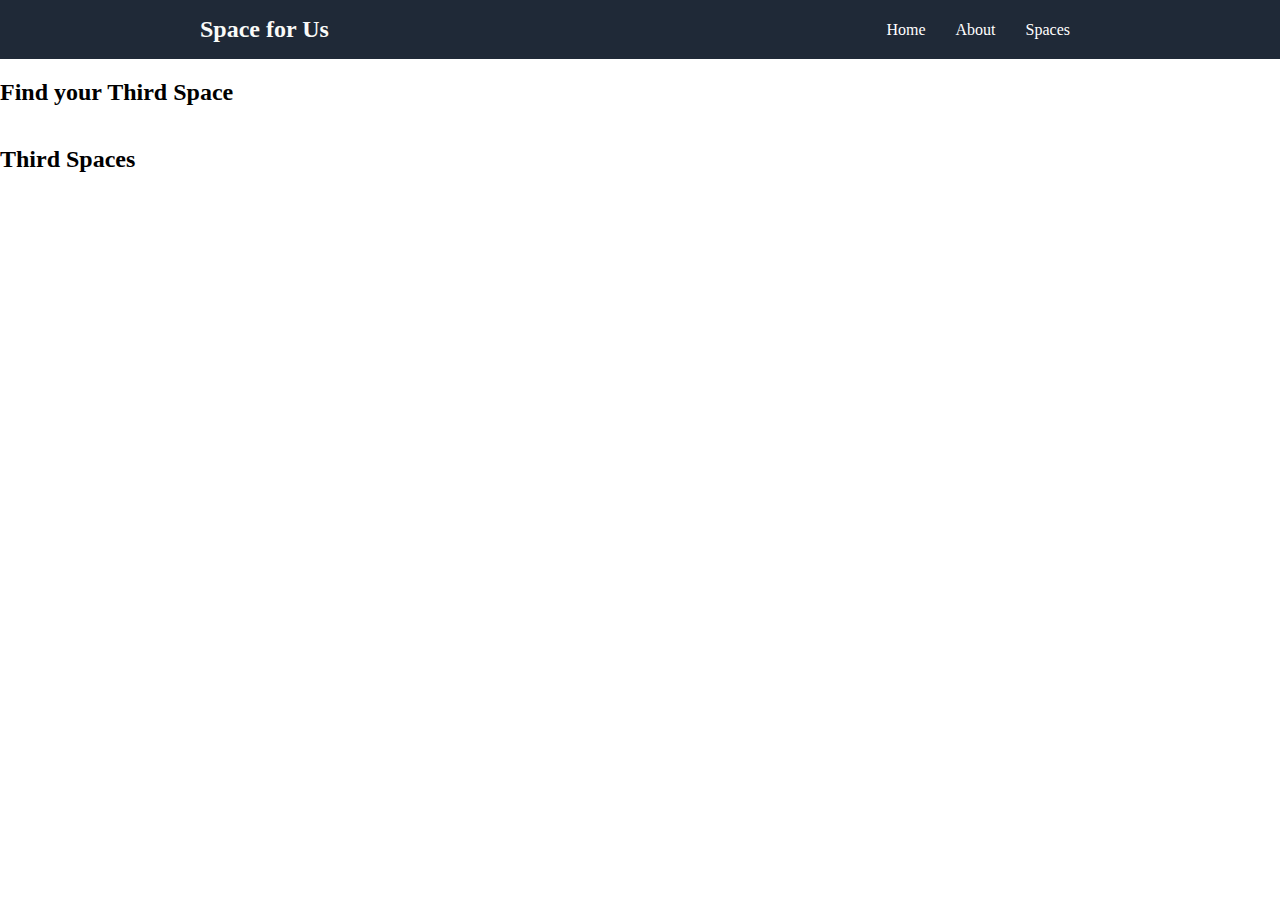
==== index.html @ fc7d2fa6 "navbar style" ====
<!DOCTYPE html>
<html lang="en" class="scroll-smooth" style>
<head>
    <meta charset="UTF-8">
    <meta name="viewport" content="width=device-width, initial-scale=1.0">
    <title>Third Spaces</title>
    <link rel="stylesheet" href="./assets/css/styles.css">
</head>
<body>

    <div class="navbar" id="home">

        <div class="logo">
            <h1>Space for Us</h1>
        </div>

        <div class="right-links">
            <ul>
                <li><a href="#home">Home</a></li>
                <li><a href="#about">About</a></li>
                <li><a href="#spaces">Spaces</a></li>
            </ul>
        </div>

    </div>

    <div class="header">
        <div class="container" id="about">
            <h2>Find your Third Space</h2>
            
        </div>
    </div>
    
    <div class="main">

        <div class="container" id="spaces">
            <h2>Third Spaces</h2>
            <ul>
                <li></li>
            </ul>
        </div>
        <div class="quote">

        </div>

    </div>


    <div class="footer">

    </div>
</body>
</html>
---- assets/css/styles.css ----
body {
    height: 100vh;
    margin: 0;
    padding: 0;
    font-family: roboto;
    display: flex;
    flex-direction: column;
}

.navbar {
    background-color: #1f2937;
    display: flex;
    justify-content: space-between;
    align-items: center;
    padding: 0 200px;
}

h1 {
    color: #F9FAF8;
    font-size: 24px;
} 

.right-links a,
.right-links a:visited,
.right-links a:active{
    color: white;
    text-decoration: none;
    margin: 0 10px;
}

.right-links a:hover {
    color: #3882f6
}

ul {
    list-style-type: none;
    margin: 0;
    padding: 0;
    display: flex;
    gap: 10px;
}
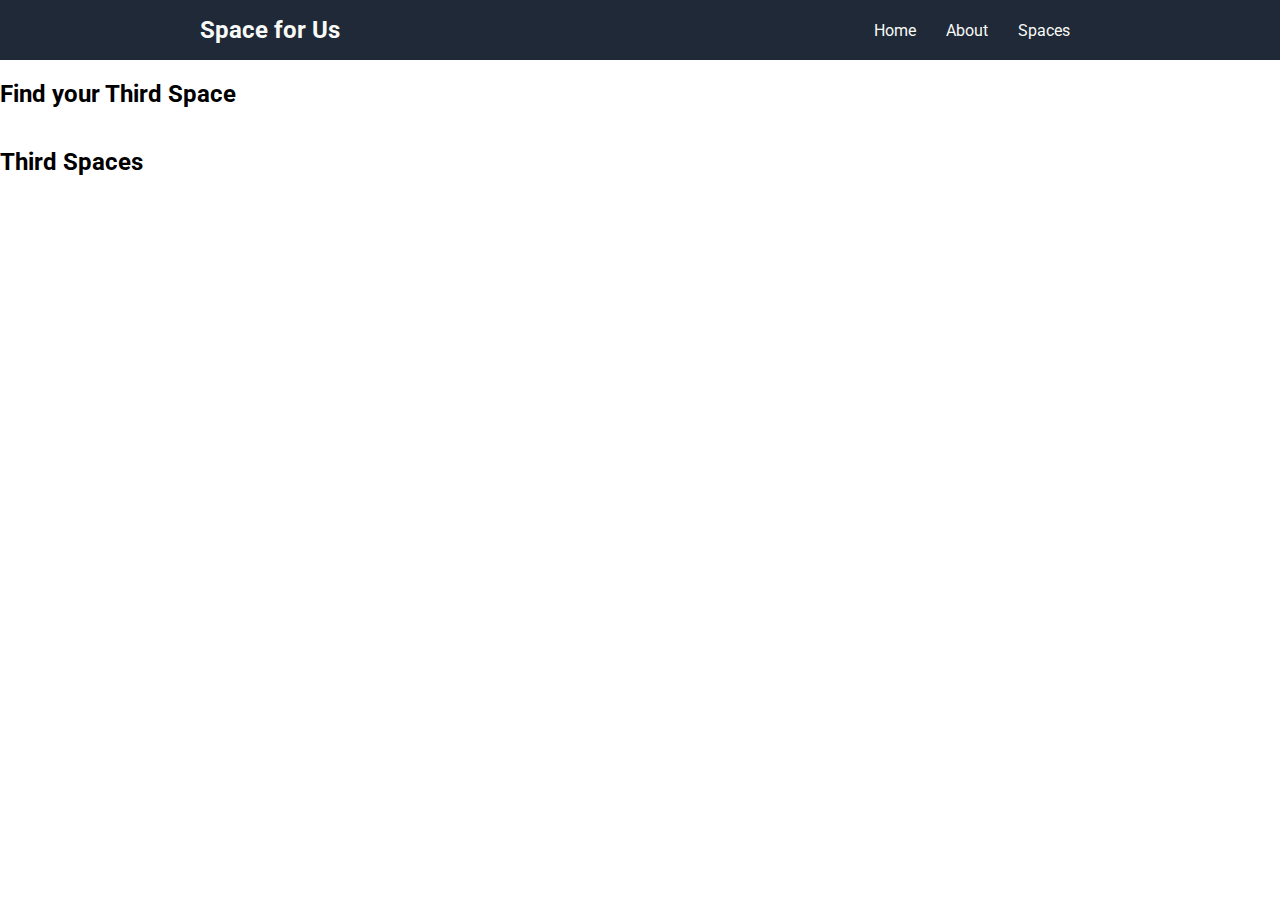
==== commit b3e18527: "navbar style" ====
--- a/index.html
+++ b/index.html
@@ -27,10 +27,10 @@
     <div class="header">
         <div class="container" id="about">
             <h2>Find your Third Space</h2>
-            
+            <p></p>
         </div>
     </div>
-    
+
     <div class="main">
 
         <div class="container" id="spaces">
--- a/assets/css/styles.css
+++ b/assets/css/styles.css
@@ -1,8 +1,10 @@
+@import url('https://fonts.googleapis.com/css2?family=Roboto:ital,wght@0,100..900;1,100..900&display=swap');
+
 body {
     height: 100vh;
     margin: 0;
     padding: 0;
-    font-family: roboto;
+    font-family: Roboto, sans-serif;
     display: flex;
     flex-direction: column;
 }
@@ -23,13 +25,14 @@
 .right-links a,
 .right-links a:visited,
 .right-links a:active{
-    color: white;
+    color: #F9FAF8;
     text-decoration: none;
     margin: 0 10px;
 }
 
 .right-links a:hover {
-    color: #3882f6
+    color: #3882f6;
+    font-size: 18px;
 }
 
 ul {
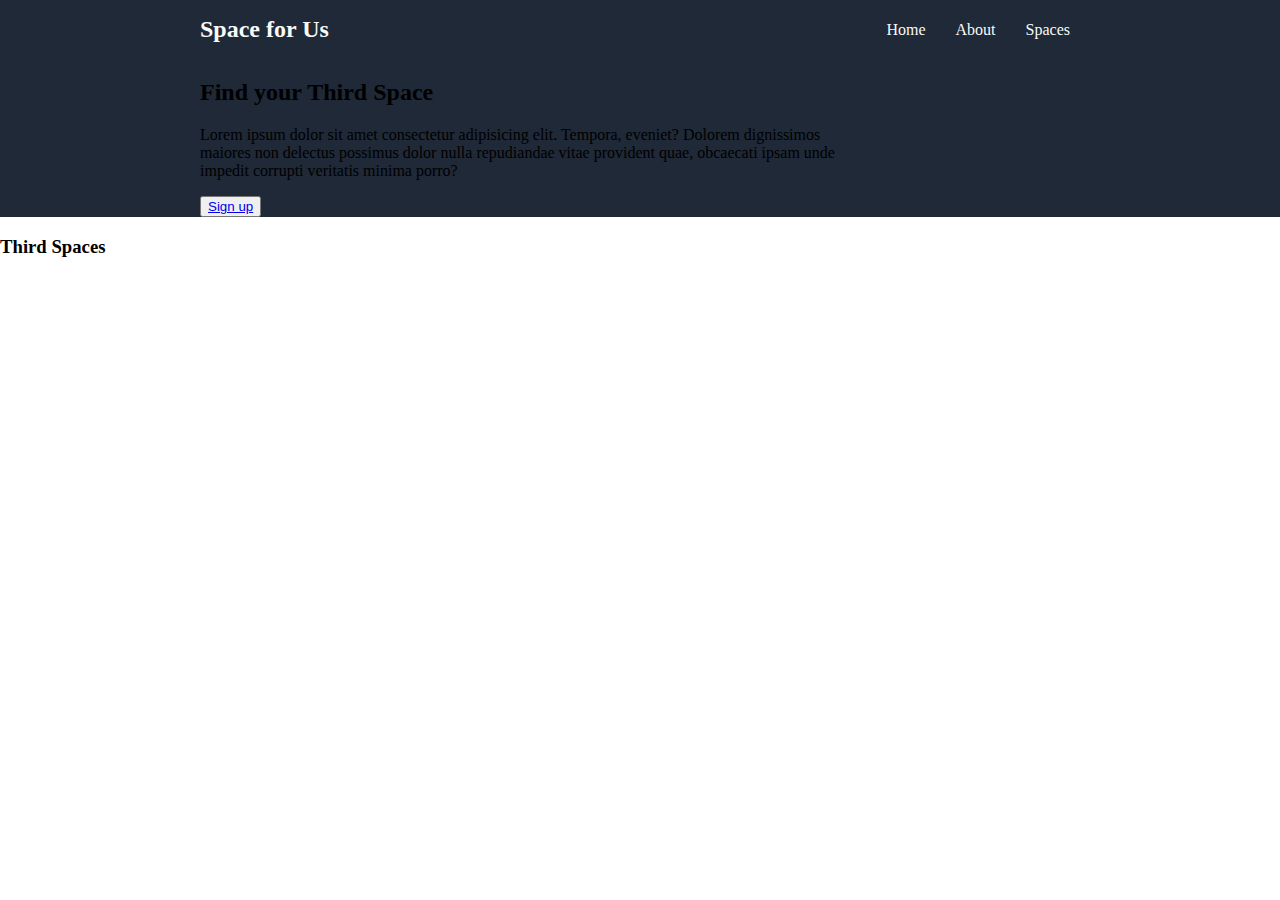
==== commit 995279ef: "header content and layout" ====
--- a/index.html
+++ b/index.html
@@ -24,17 +24,20 @@
 
     </div>
 
-    <div class="header">
-        <div class="container" id="about">
+    <div class="header" id="about">
+        <div class="hero-text">
             <h2>Find your Third Space</h2>
-            <p></p>
+            <p class="hero-text">Lorem ipsum dolor sit amet consectetur adipisicing elit. Tempora, eveniet? Dolorem dignissimos maiores non delectus possimus dolor nulla repudiandae vitae provident quae, obcaecati ipsam unde impedit corrupti veritatis minima porro?</p>
+            <button><a href=" "> Sign up</a></button>
         </div>
+            <img class="hero-img" src="./assets/images/gabin-vallet-J154nEkpzlQ-unsplash.jpg" alt="">
     </div>
-
+   
+    
     <div class="main">
 
         <div class="container" id="spaces">
-            <h2>Third Spaces</h2>
+            <h3>Third Spaces</h3>
             <ul>
                 <li></li>
             </ul>
--- a/assets/css/styles.css
+++ b/assets/css/styles.css
@@ -1,10 +1,8 @@
-@import url('https://fonts.googleapis.com/css2?family=Roboto:ital,wght@0,100..900;1,100..900&display=swap');
-
 body {
     height: 100vh;
     margin: 0;
     padding: 0;
-    font-family: Roboto, sans-serif;
+    font-family: roboto;
     display: flex;
     flex-direction: column;
 }
@@ -31,8 +29,7 @@
 }
 
 .right-links a:hover {
-    color: #3882f6;
-    font-size: 18px;
+    color: #3882f6
 }
 
 ul {
@@ -43,5 +40,19 @@
     gap: 10px;
 } 
 
+.header {
+    background-color: #1f2937;
+    display: flex;
+    justify-content: space-between;
+    align-items: center;
+    padding: 0 200px;
+    gap: 70px;
+}
+.hero-main {
+}
+.hero-img {
+    height: auto;
+    width: 35%;
+}
 
 
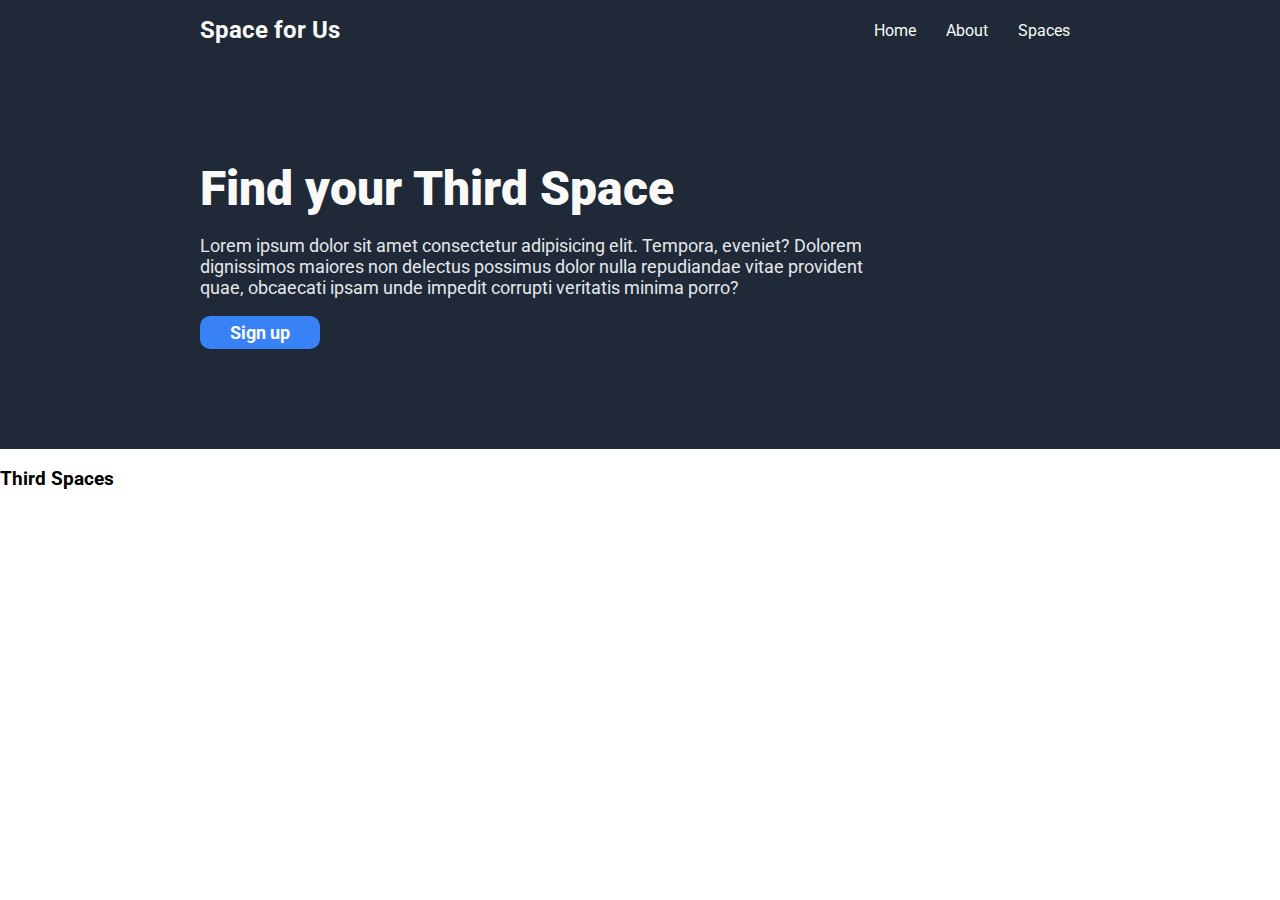
==== commit 6f5a8ddd: "header and button style" ====
--- a/index.html
+++ b/index.html
@@ -25,10 +25,10 @@
     </div>
 
     <div class="header" id="about">
-        <div class="hero-text">
+        <div class="hero-main">
             <h2>Find your Third Space</h2>
             <p class="hero-text">Lorem ipsum dolor sit amet consectetur adipisicing elit. Tempora, eveniet? Dolorem dignissimos maiores non delectus possimus dolor nulla repudiandae vitae provident quae, obcaecati ipsam unde impedit corrupti veritatis minima porro?</p>
-            <button><a href=" "> Sign up</a></button>
+            <button type= "button" class="btn-signup"><a href=" "> Sign up</a></button>
         </div>
             <img class="hero-img" src="./assets/images/gabin-vallet-J154nEkpzlQ-unsplash.jpg" alt="">
     </div>
--- a/assets/css/styles.css
+++ b/assets/css/styles.css
@@ -1,8 +1,10 @@
+@import url('https://fonts.googleapis.com/css2?family=Roboto:ital,wght@0,100..900;1,100..900&display=swap');
+
 body {
     height: 100vh;
     margin: 0;
     padding: 0;
-    font-family: roboto;
+    font-family: Roboto, sans-serif;
     display: flex;
     flex-direction: column;
 }
@@ -45,11 +47,44 @@
     display: flex;
     justify-content: space-between;
     align-items: center;
-    padding: 0 200px;
+    padding: 100px 200px;
     gap: 70px;
 }
-.hero-main {
+
+h2 {
+    color: #F9FAF8;
+    font-size: 48px;
+    font-weight: 900;
+    margin: 0;
 }
+
+p {
+    font-size: 18px;
+    color: #E5E7EB;
+}
+
+.btn-signup,
+.btn-signup a,
+.btn-signup a:visited
+.btn-signup a:active{
+    background-color: #3882f6;
+    color: #F9FAF8;
+    border: none;
+    border-radius: 10px;
+    padding: 3px 15px;
+    font-size: 18px;
+    font-weight: 700;
+    font-family: Roboto, sans-serif;
+    text-decoration: none;
+    display: flex;
+    justify-content: flex-start;
+    align-items: center;
+}
+
+.btn-signup a:hover{
+    color: #1f2937;
+}
+
 .hero-img {
     height: auto;
     width: 35%;
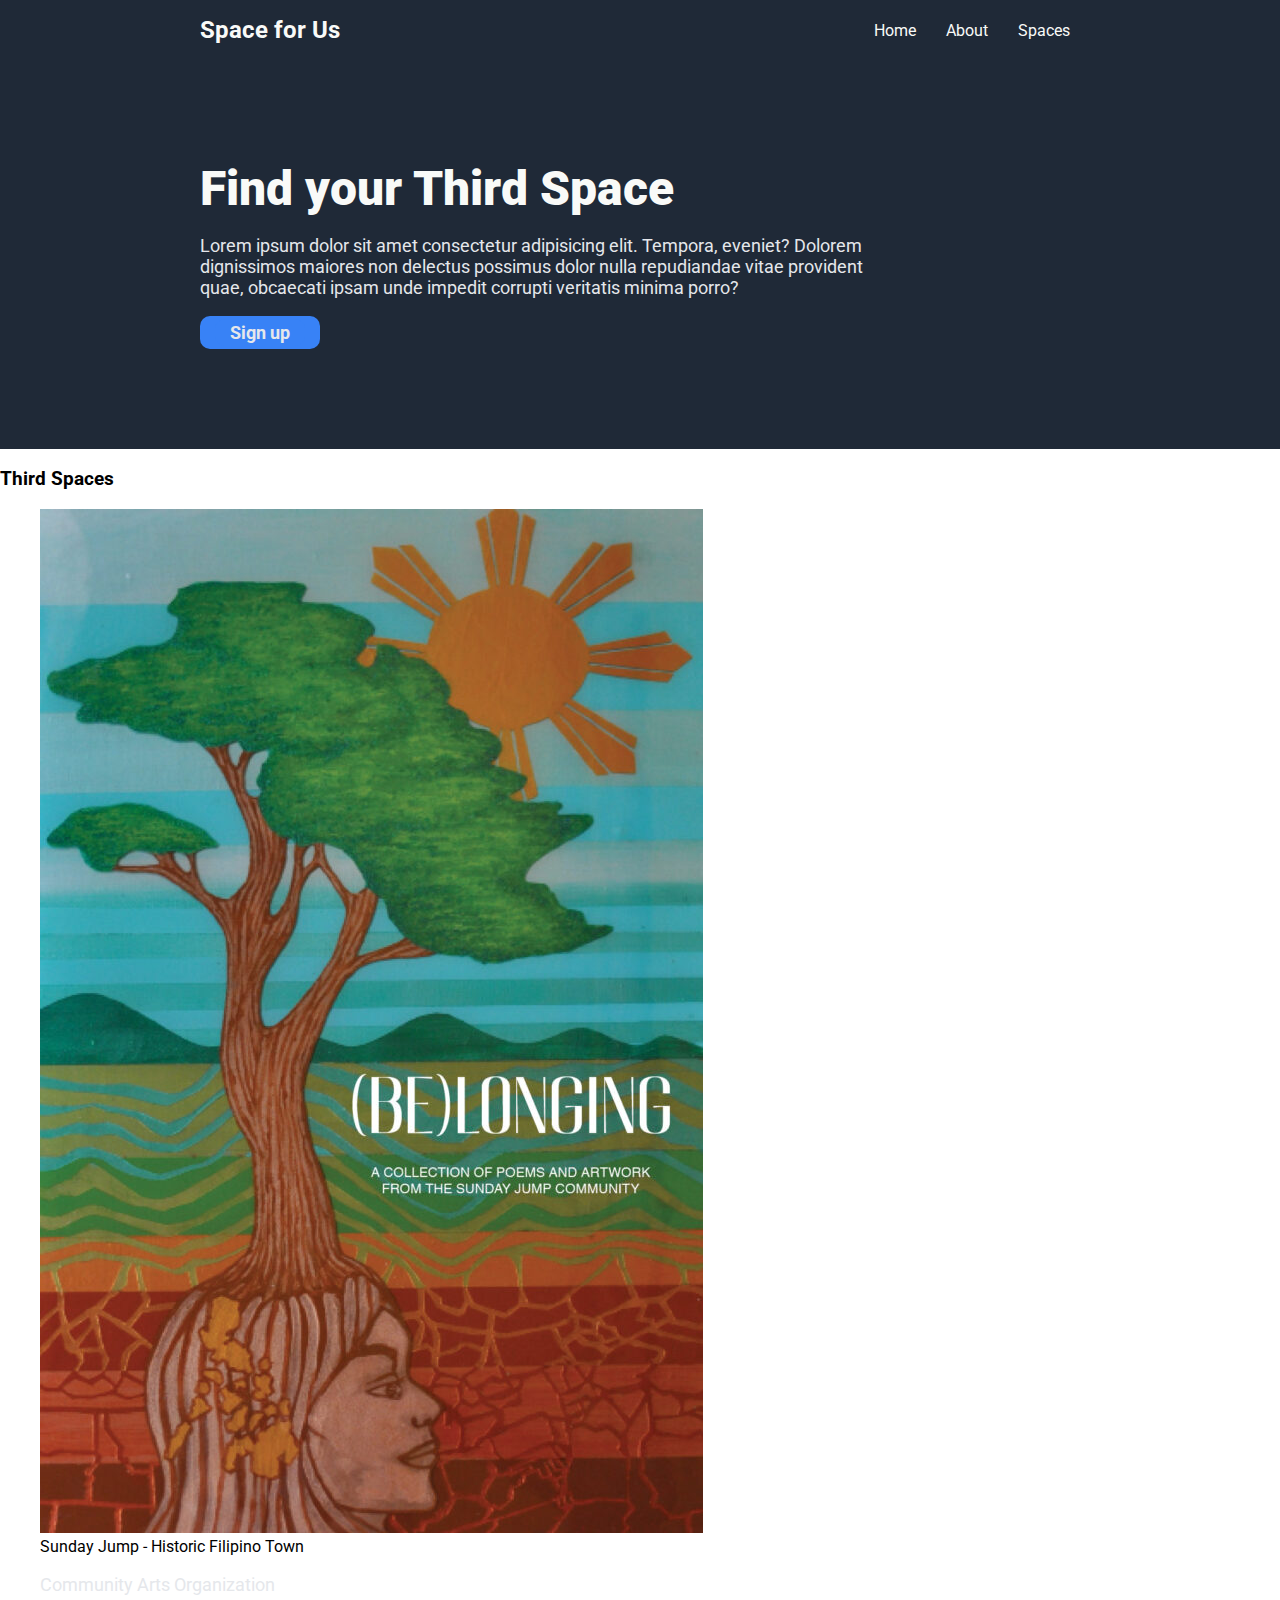
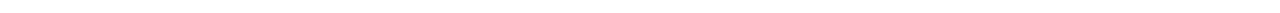
==== commit cbb705fb: "add some main content" ====
--- a/index.html
+++ b/index.html
@@ -36,11 +36,17 @@
     
     <div class="main">
 
-        <div class="container" id="spaces">
+        <div id="spaces">
             <h3>Third Spaces</h3>
-            <ul>
-                <li></li>
-            </ul>
+            <div class="container">
+                <figure class="card">
+                    <img src="./assets/images/sundayjump.jpg" alt="Sunday Jump Artwork">
+                    <figcaption>
+                        Sunday Jump - Historic Filipino Town
+                        <p>Community Arts Organization</p>
+                    </figcaption>
+                </figure>
+            </div>
         </div>
         <div class="quote">
 
--- a/assets/css/styles.css
+++ b/assets/css/styles.css
@@ -68,7 +68,7 @@
 .btn-signup a:visited
 .btn-signup a:active{
     background-color: #3882f6;
-    color: #F9FAF8;
+    color: #E5E7EB;
     border: none;
     border-radius: 10px;
     padding: 3px 15px;
@@ -91,3 +91,4 @@
 }
 
 
+
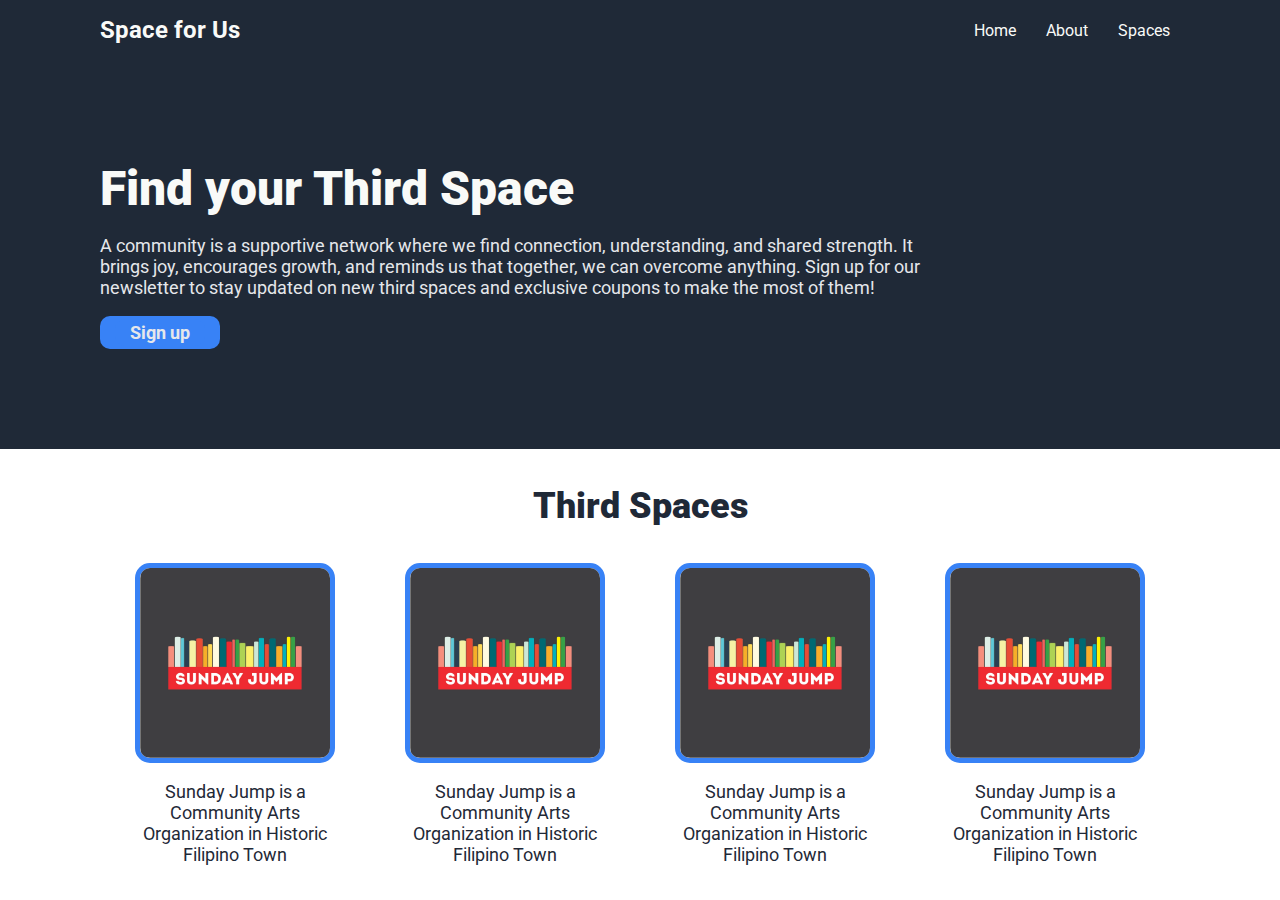
==== commit 5d2dbd83: "card layout and style" ====
--- a/index.html
+++ b/index.html
@@ -27,7 +27,7 @@
     <div class="header" id="about">
         <div class="hero-main">
             <h2>Find your Third Space</h2>
-            <p class="hero-text">Lorem ipsum dolor sit amet consectetur adipisicing elit. Tempora, eveniet? Dolorem dignissimos maiores non delectus possimus dolor nulla repudiandae vitae provident quae, obcaecati ipsam unde impedit corrupti veritatis minima porro?</p>
+            <p class="hero-text">A community is a supportive network where we find connection, understanding, and shared strength. It brings joy, encourages growth, and reminds us that together, we can overcome anything. Sign up for our newsletter to stay updated on new third spaces and exclusive coupons to make the most of them! </p>
             <button type= "button" class="btn-signup"><a href=" "> Sign up</a></button>
         </div>
             <img class="hero-img" src="./assets/images/gabin-vallet-J154nEkpzlQ-unsplash.jpg" alt="">
@@ -36,27 +36,35 @@
     
     <div class="main">
 
+        <h3>Third Spaces</h3>
         <div id="spaces">
-            <h3>Third Spaces</h3>
-            <div class="container">
-                <figure class="card">
-                    <img src="./assets/images/sundayjump.jpg" alt="Sunday Jump Artwork">
-                    <figcaption>
-                        Sunday Jump - Historic Filipino Town
-                        <p>Community Arts Organization</p>
-                    </figcaption>
-                </figure>
+            <div class="card">
+                <img class="card-img" src="./assets/images/Sunday+Jump+Logo.webp" alt="Sunday Jump Artwork">
+                <div class="card-text">
+                    <p> Sunday Jump is a Community Arts Organization in Historic Filipino Town </p>
+                </div>
+            </div>
+            <div class="card">
+                <img class="card-img" src="./assets/images/Sunday+Jump+Logo.webp" alt="Sunday Jump Artwork">
+                <div class="card-text">
+                    <p> Sunday Jump is a Community Arts Organization in Historic Filipino Town </p>
+                </div>
+            </div>
+            <div class="card">
+                <img class="card-img" src="./assets/images/Sunday+Jump+Logo.webp" alt="Sunday Jump Artwork">
+                <div class="card-text">
+                    <p> Sunday Jump is a Community Arts Organization in Historic Filipino Town </p>
+                </div>
+            </div>
+            <div class="card">
+                <img class="card-img" src="./assets/images/Sunday+Jump+Logo.webp" alt="Sunday Jump Artwork">
+                <div class="card-text">
+                    <p> Sunday Jump is a Community Arts Organization in Historic Filipino Town </p>
+                </div>
             </div>
         </div>
-        <div class="quote">
-
-        </div>
-
     </div>
 
-
-    <div class="footer">
-
-    </div>
+    
 </body>
 </html>--- a/assets/css/styles.css
+++ b/assets/css/styles.css
@@ -14,7 +14,7 @@
     display: flex;
     justify-content: space-between;
     align-items: center;
-    padding: 0 200px;
+    padding: 0 100px;
 }
 
 h1 {
@@ -47,7 +47,7 @@
     display: flex;
     justify-content: space-between;
     align-items: center;
-    padding: 100px 200px;
+    padding: 100px 100px;
     gap: 70px;
 }
 
@@ -87,8 +87,48 @@
 
 .hero-img {
     height: auto;
-    width: 35%;
+    width: 45%;
+}
+.main {
+    margin: 0;
+    padding: 0 100px;
 }
 
+#spaces {
+    display: flex;
+    flex-direction: row;
+    justify-content: space-around;
+    align-items: center;
+    flex-wrap: wrap;
+}
+h3 {
+    color: #1f2937;
+    font-size: 36px;
+    font-weight: 900;
+    display: flex;
+    flex-direction: column;
+    justify-content: space-around;
+    align-items: center;
+}
 
+.card {
+    max-width: 200px;
+    display: flex;
+    flex-direction: column;
+}
 
+.card-img {
+    max-width: 200px;
+    max-height: 200px;
+    border: 5px solid #3882f6;
+    border-radius: 15px;
+}
+
+.card-text p {
+    color: #1f2937;
+    font-size: 18px;
+    font-weight: 400;
+    display: flex;
+    flex-direction: column;
+    text-align: center;
+}
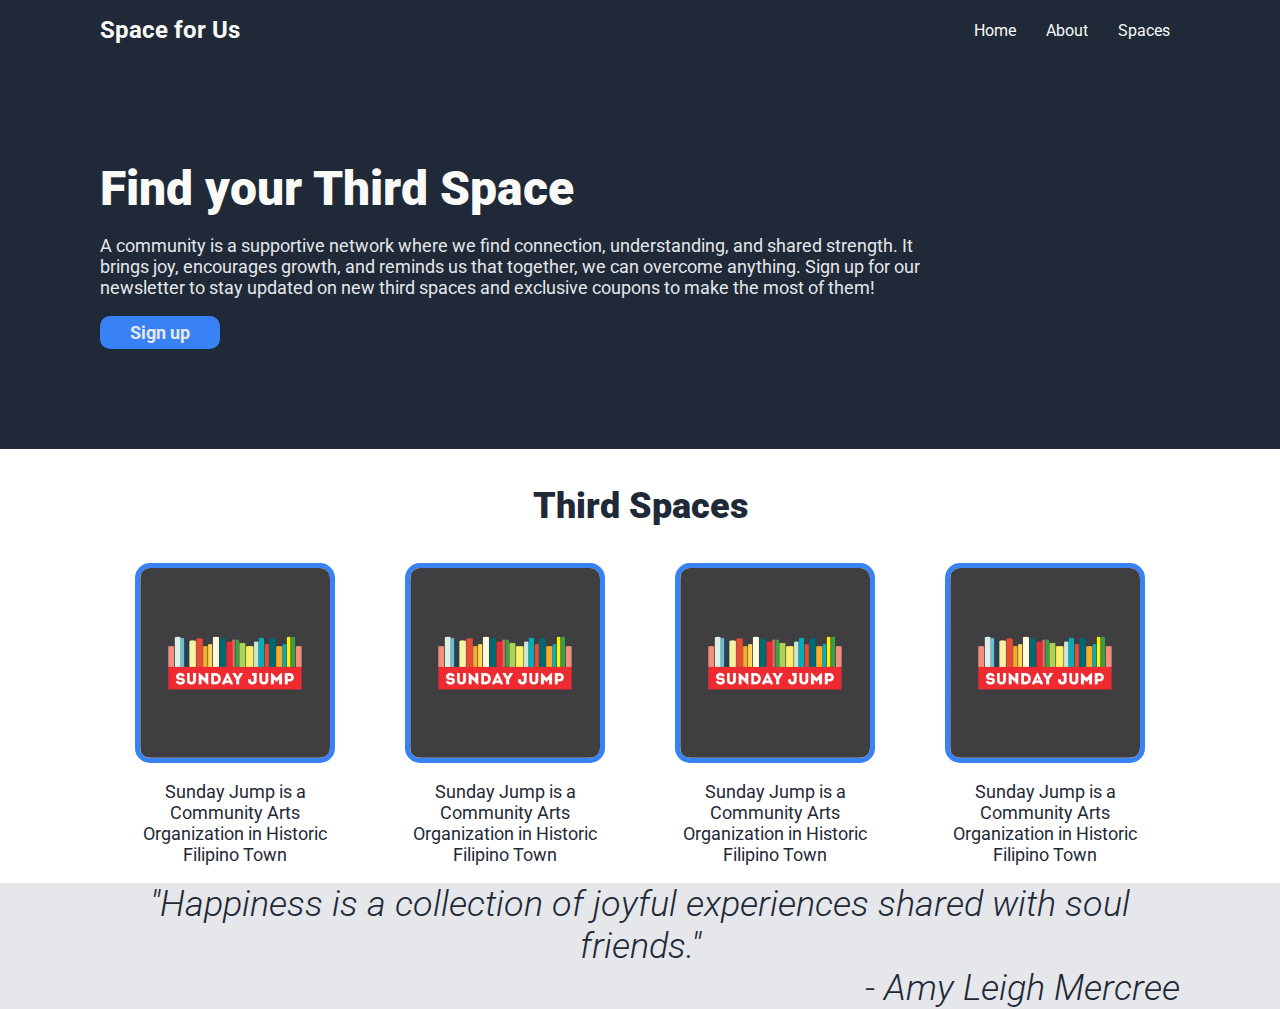
==== commit e7a07b2b: "quote style and layout" ====
--- a/index.html
+++ b/index.html
@@ -64,7 +64,11 @@
             </div>
         </div>
     </div>
+    
+    <div class="container">
+        <p class="quote"> "Happiness is a collection of joyful experiences shared with soul friends."</p>
+        <h5 class="author"> - Amy Leigh Mercree</h5>
+    </div>
 
-    
 </body>
 </html>--- a/assets/css/styles.css
+++ b/assets/css/styles.css
@@ -132,3 +132,26 @@
     flex-direction: column;
     text-align: center;
 }
+
+.container {
+    background-color: #E5E7EB;
+    display: flex;
+    flex-direction: column;
+    justify-content: space-around;
+    align-items: center;
+    padding: 0 100px;
+}
+
+.quote,
+h5 {
+    color: #1f2937;
+    font-size: 36px;
+    font-weight: 300;
+    font-style: italic;
+    margin: 0;
+    text-align: center;
+}
+
+h5 {
+    align-self: flex-end;
+}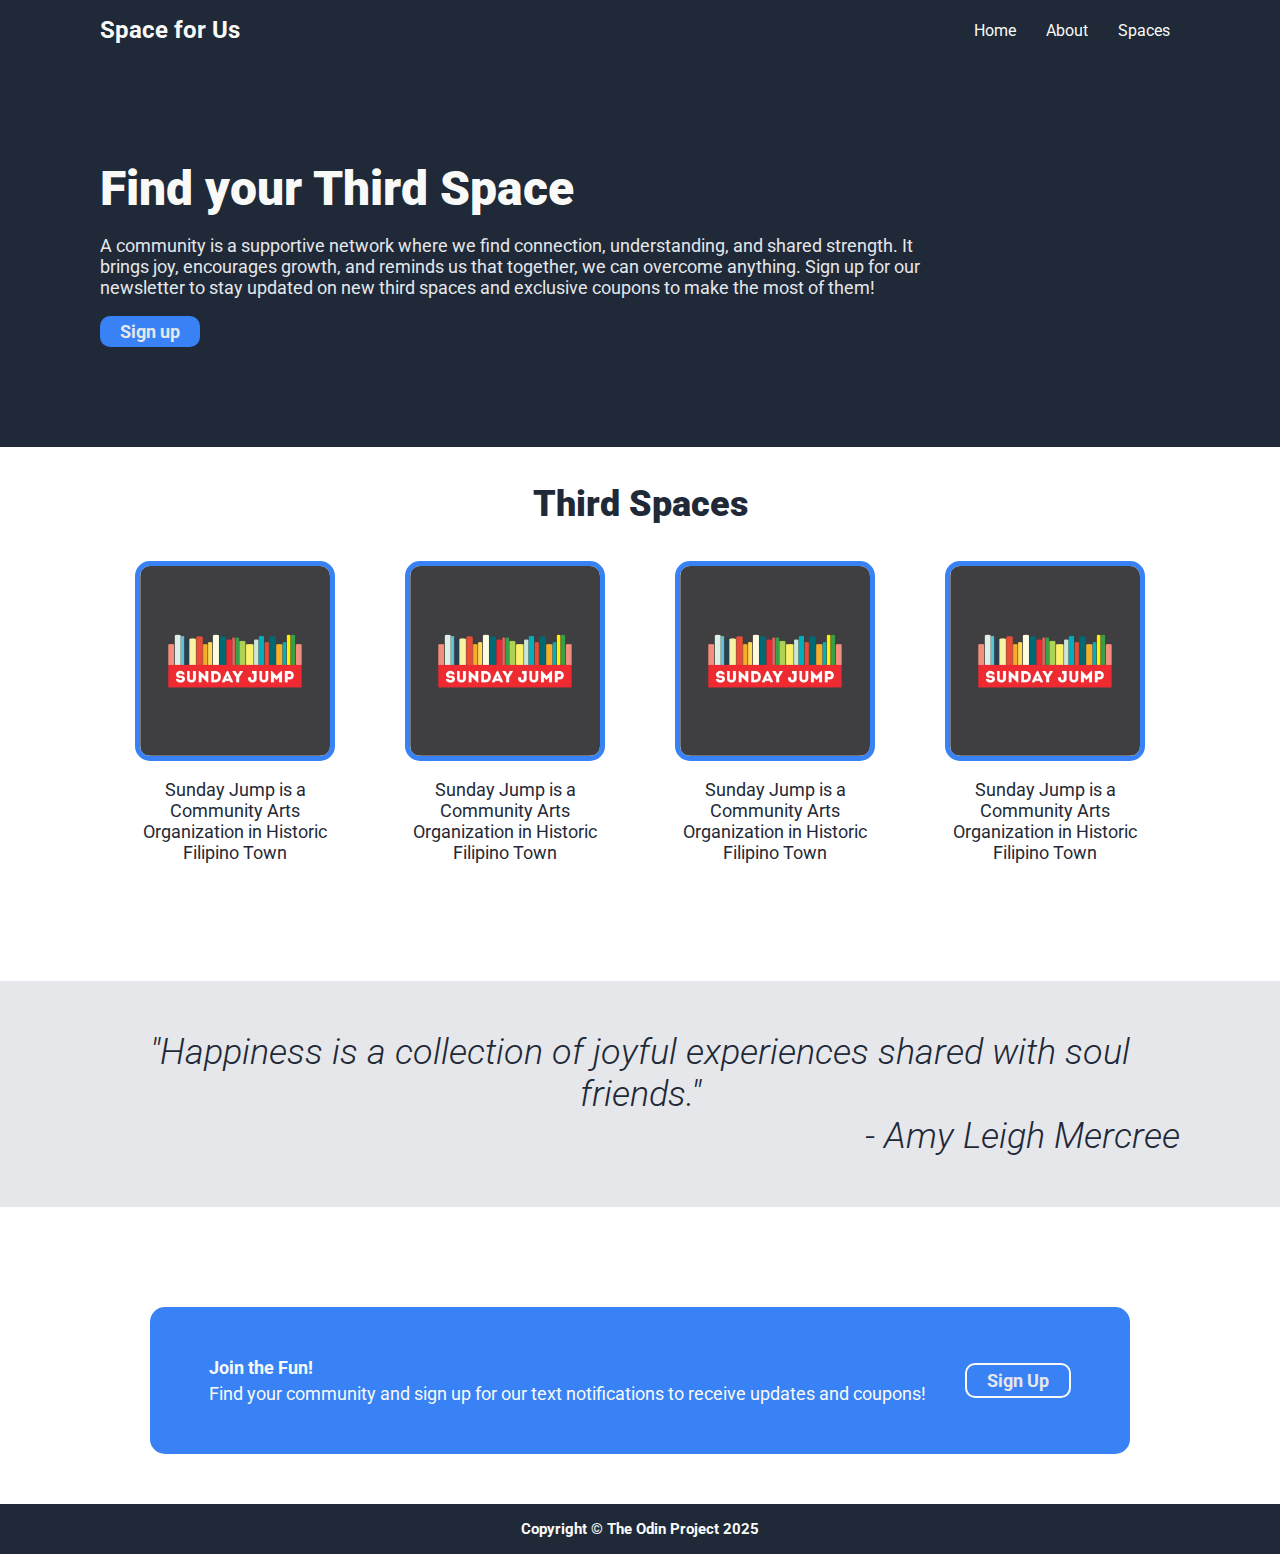
==== commit f2fde281: "quote and footer content and style" ====
--- a/index.html
+++ b/index.html
@@ -28,7 +28,7 @@
         <div class="hero-main">
             <h2>Find your Third Space</h2>
             <p class="hero-text">A community is a supportive network where we find connection, understanding, and shared strength. It brings joy, encourages growth, and reminds us that together, we can overcome anything. Sign up for our newsletter to stay updated on new third spaces and exclusive coupons to make the most of them! </p>
-            <button type= "button" class="btn-signup"><a href=" "> Sign up</a></button>
+            <button type= "button" class="btn-signup">Sign up</button>
         </div>
             <img class="hero-img" src="./assets/images/gabin-vallet-J154nEkpzlQ-unsplash.jpg" alt="">
     </div>
@@ -70,5 +70,17 @@
         <h5 class="author"> - Amy Leigh Mercree</h5>
     </div>
 
+    <div class="call-to-action">
+        <div class="action-txt">
+            <h6>Join the Fun!</h6>
+            <p>Find your community and sign up for our text notifications to receive updates and coupons!</p>
+        </div>
+        <div>
+            <button type="button" class="btn-action">Sign Up</button>
+        </div>
+    </div>
+    <div class="footer">
+        <h6> Copyright &#169 The Odin Project 2025</h6>
+    </div>
 </body>
 </html>--- a/assets/css/styles.css
+++ b/assets/css/styles.css
@@ -64,14 +64,13 @@
 }
 
 .btn-signup,
-.btn-signup a,
-.btn-signup a:visited
-.btn-signup a:active{
+.btn-signup:visited
+.btn-signup:active{
     background-color: #3882f6;
     color: #E5E7EB;
     border: none;
     border-radius: 10px;
-    padding: 3px 15px;
+    padding: 5px 20px;
     font-size: 18px;
     font-weight: 700;
     font-family: Roboto, sans-serif;
@@ -81,7 +80,7 @@
     align-items: center;
 }
 
-.btn-signup a:hover{
+.btn-signup:hover{
     color: #1f2937;
 }
 
@@ -139,7 +138,8 @@
     flex-direction: column;
     justify-content: space-around;
     align-items: center;
-    padding: 0 100px;
+    margin: 100px 0;
+    padding: 50px 100px;
 }
 
 .quote,
@@ -154,4 +154,61 @@
 
 h5 {
     align-self: flex-end;
-}+}
+
+.call-to-action {
+    background-color: #3882f6;
+    display: flex;
+    justify-content: space-around;
+    align-items: center;
+    margin: 0 150px 50px 150px;
+    padding: 45px 40px;
+    border-radius: 15px;
+}
+
+.action-txt h6,
+.action-txt p{
+    margin: 5px 0;
+    padding: 0;
+}
+
+h6,
+.action-txt p,
+.btn-action
+.btn-action:visited,
+.btn-action:active{
+    font-size: 18px;
+    color: #F9FAF8;
+}
+
+.btn-action {
+    background-color: #3882f6;
+    color: #E5E7EB;
+    border: none;
+    border-radius: 10px;
+    border: 2px solid #F9FAF8;
+    padding: 5px 20px;
+    font-size: 18px;
+    font-weight: 700;
+    font-family: Roboto, sans-serif;
+    display: flex;
+}
+
+.btn-action:hover{
+    color: #1f2937;
+}
+
+
+.footer{
+    margin-top: auto;
+    display: flex;
+    justify-content: center;
+    align-items: center;
+    background-color: #1f2937;
+    max-height: 50px;
+}
+
+.footer h6 {
+    color: #F9FAF8;
+    font-size: 15px;
+}
